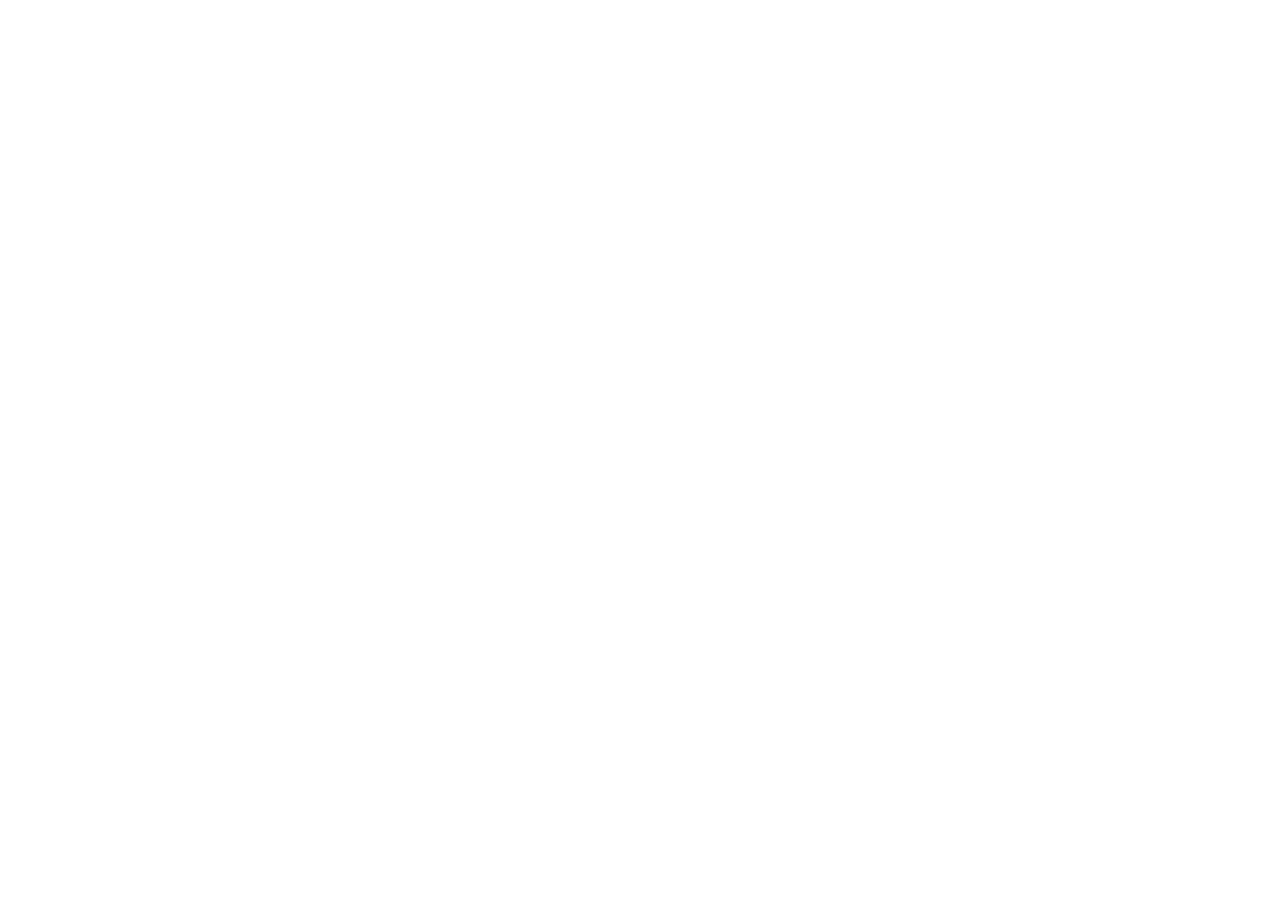
==== index.html @ 82290cc0 "primeiro commit" ====
<!DOCTYPE html>
<html lang="pt-br">
<head>
    <meta charset="UTF-8">
    <meta http-equiv="X-UA-Compatible" content="IE=edge">
    <meta name="viewport" content="width=device-width, initial-scale=1.0">
    <title>Document</title>
</head>
<body>
    
</body>
</html>
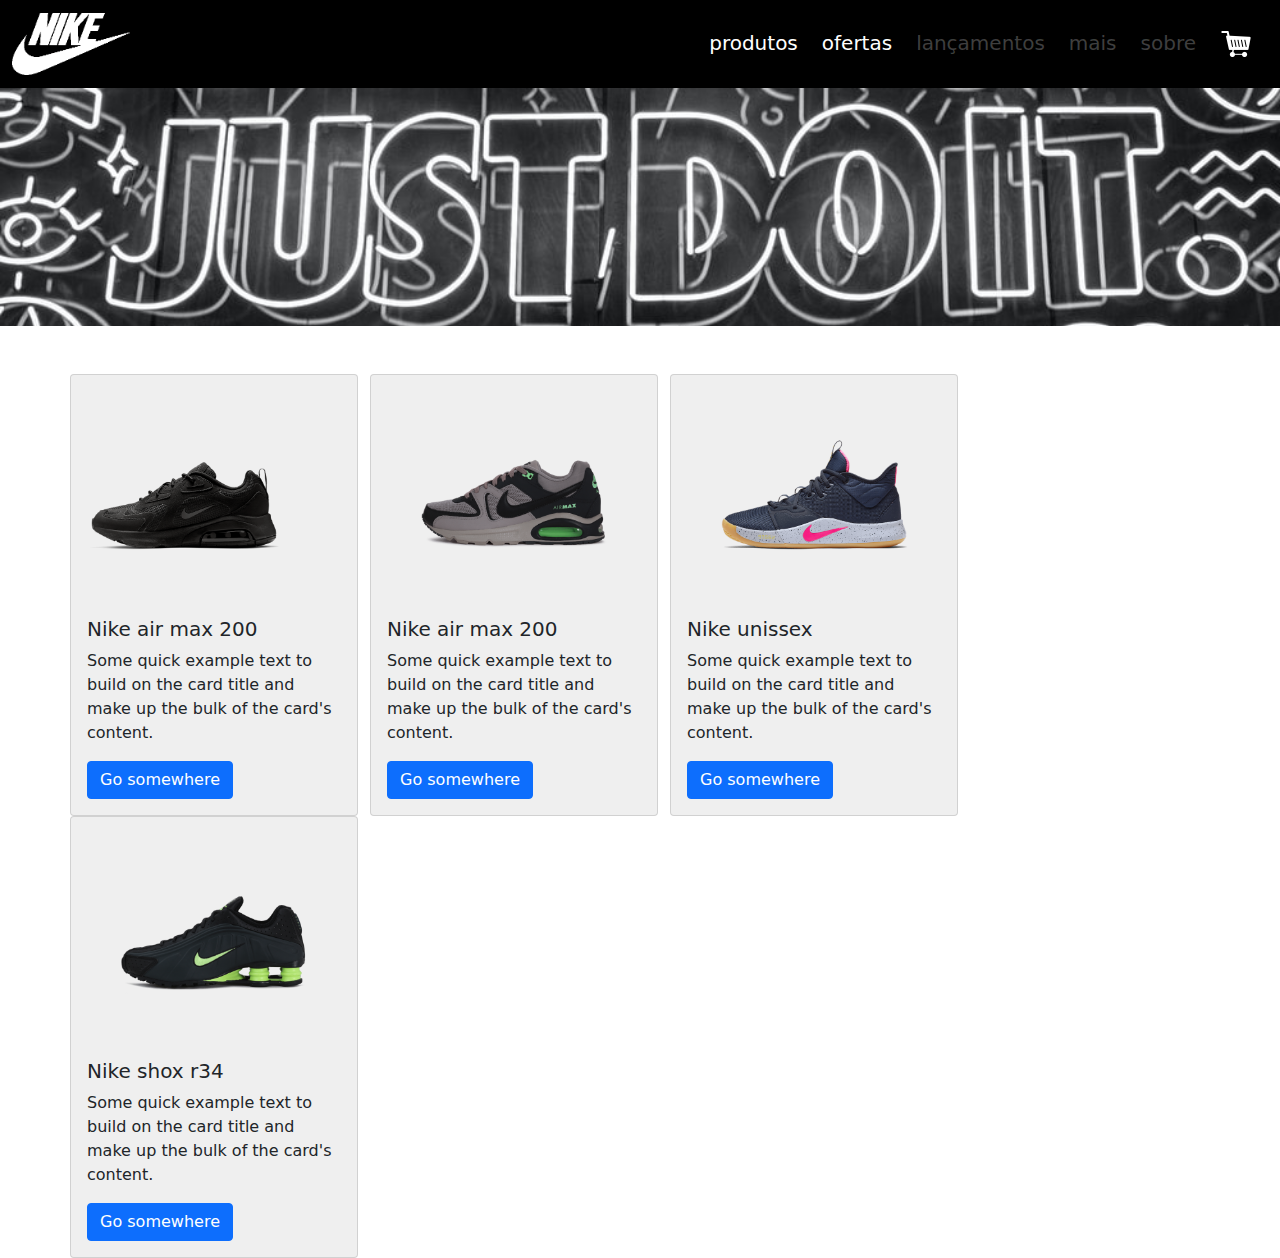
==== commit f296c951: "parte do top pronta" ====
--- a/index.html
+++ b/index.html
@@ -4,9 +4,91 @@
     <meta charset="UTF-8">
     <meta http-equiv="X-UA-Compatible" content="IE=edge">
     <meta name="viewport" content="width=device-width, initial-scale=1.0">
-    <title>Document</title>
+    <link rel="stylesheet" href="css/bootstrap.min.css">
+    <link rel="stylesheet" href="css/style.css">
+    <title>Nike story</title>
 </head>
 <body>
-    
+    <nav class="navbar navbar-expand-lg navbar-dark bg-black">
+        <div class="container-fluid d-flex justify-content-between">
+          <a class="navbar-brand" href="#"><img src="imagens/nikep_PNG4.png" alt="logo-nike" style=" width: 118px;;"></a>
+          <button class="navbar-toggler " type="button" data-bs-toggle="collapse" data-bs-target="#navbarSupportedContent" aria-controls="navbarSupportedContent" aria-expanded="false" aria-label="Toggle navigation">
+            <span class="navbar-toggler-icon"></span>
+          </button>
+          <div class="collapse navbar-collapse" id="navbarSupportedContent">
+            <ul class="navbar-nav  m-auto me-1 mr mb-2 mb-lg-0">
+              <li class="nav-item m-1">
+                <a class="nav-link active fs-5" aria-current="page" href="#">produtos</a>
+              </li>
+              <li class="nav-item m-1">
+                <a class="nav-link active fs-5" aria-current="page" href="#">ofertas</a>
+              </li>
+              <li class="nav-item m-1">
+                <a class="nav-link disabled fs-5" aria-current="page" href="#">lançamentos</a>
+              </li>
+              <li class="nav-item m-1">
+                <a class="nav-link disabled fs-5">mais</a>
+              </li>
+              <li class="nav-item m-1">
+                <a class="nav-link disabled fs-5">sobre</a>
+              </li>
+              <li class="nav-item m-1">
+                <a class="nav-link disabled"><img src="imagens/ico-carrinho.png" alt="ico-carrinho" style="width:32px;"></a>
+              </li>
+            </ul>
+          </div>
+        </div>
+    </nav>
+
+    <div class="img-top overflow-hidden" style="height: 238px;">
+        <img src="imagens/fundo.jpg" alt="imagen-top" style="width: 100%;">
+    </div>
+    <br><br>
+    <div class="container">
+        <div class="row row-cols-4">
+            <div class="col p-0 produt ">
+                <div class="card bg-produt" style="width: 18rem; ">
+                    <img src="imagens/tenis-nike-air-max-200.png" class="card-img-top img-produt" alt="tenis-nike-air-max-200">
+                    <div class="card-body">
+                    <h5 class="card-title">Nike air max 200</h5>
+                    <p class="card-text">Some quick example text to build on the card title and make up the bulk of the card's content.</p>
+                    <a href="#" class="btn btn-primary">Go somewhere</a>
+                    </div>
+                </div>
+            </div>
+            <div class="col p-0 produt ">
+                <div class="card bg-produt" style="width: 18rem;">
+                    <img src="imagens/tenis-nike-air-max-command.png" class="card-img-top img-produt m-auto" alt="tenis-nike-air-max-command">
+                    <div class="card-body">
+                      <h5 class="card-title">Nike air max 200</h5>
+                      <p class="card-text">Some quick example text to build on the card title and make up the bulk of the card's content.</p>
+                      <a href="#" class="btn btn-primary">Go somewhere</a>
+                    </div>
+                  </div>
+            </div>
+            <div class="col p-0 produt">
+                <div class="card bg-produt" style="width: 18rem;">
+                    <img src="imagens/tenis-nike-pg-3-unissex-black.png" class="card-img-top img-produt m-auto" alt="tenis-nike-pg-3-unissex-black">
+                    <div class="card-body">
+                      <h5 class="card-title">Nike unissex</h5>
+                      <p class="card-text">Some quick example text to build on the card title and make up the bulk of the card's content.</p>
+                      <a href="#" class="btn btn-primary">Go somewhere</a>
+                    </div>
+                  </div>
+            </div>
+            <div class="col p-0 produt">
+                <div class="card bg-produt" style="width: 18rem;">
+                    <img src="imagens/tenis-nike-shox-r4.png" class="card-img-top img-produt m-auto" alt="tenis-nike-shox-r4">
+                    <div class="card-body">
+                      <h5 class="card-title">Nike shox r34</h5>
+                      <p class="card-text">Some quick example text to build on the card title and make up the bulk of the card's content.</p>
+                      <a href="#" class="btn btn-primary">Go somewhere</a>
+                    </div>
+                  </div>
+            </div>
+        </div>
+      </div>
+
+    <script src="JavaScript/bootstrap.min.js"></script>
 </body>
 </html>--- a/css/style.css
+++ b/css/style.css
@@ -0,0 +1,9 @@
+.produt{
+    width: 300px;
+}
+.bg-produt{
+    background-color: #EFEFEF;
+}
+.img-produt{
+    width: 226px;
+}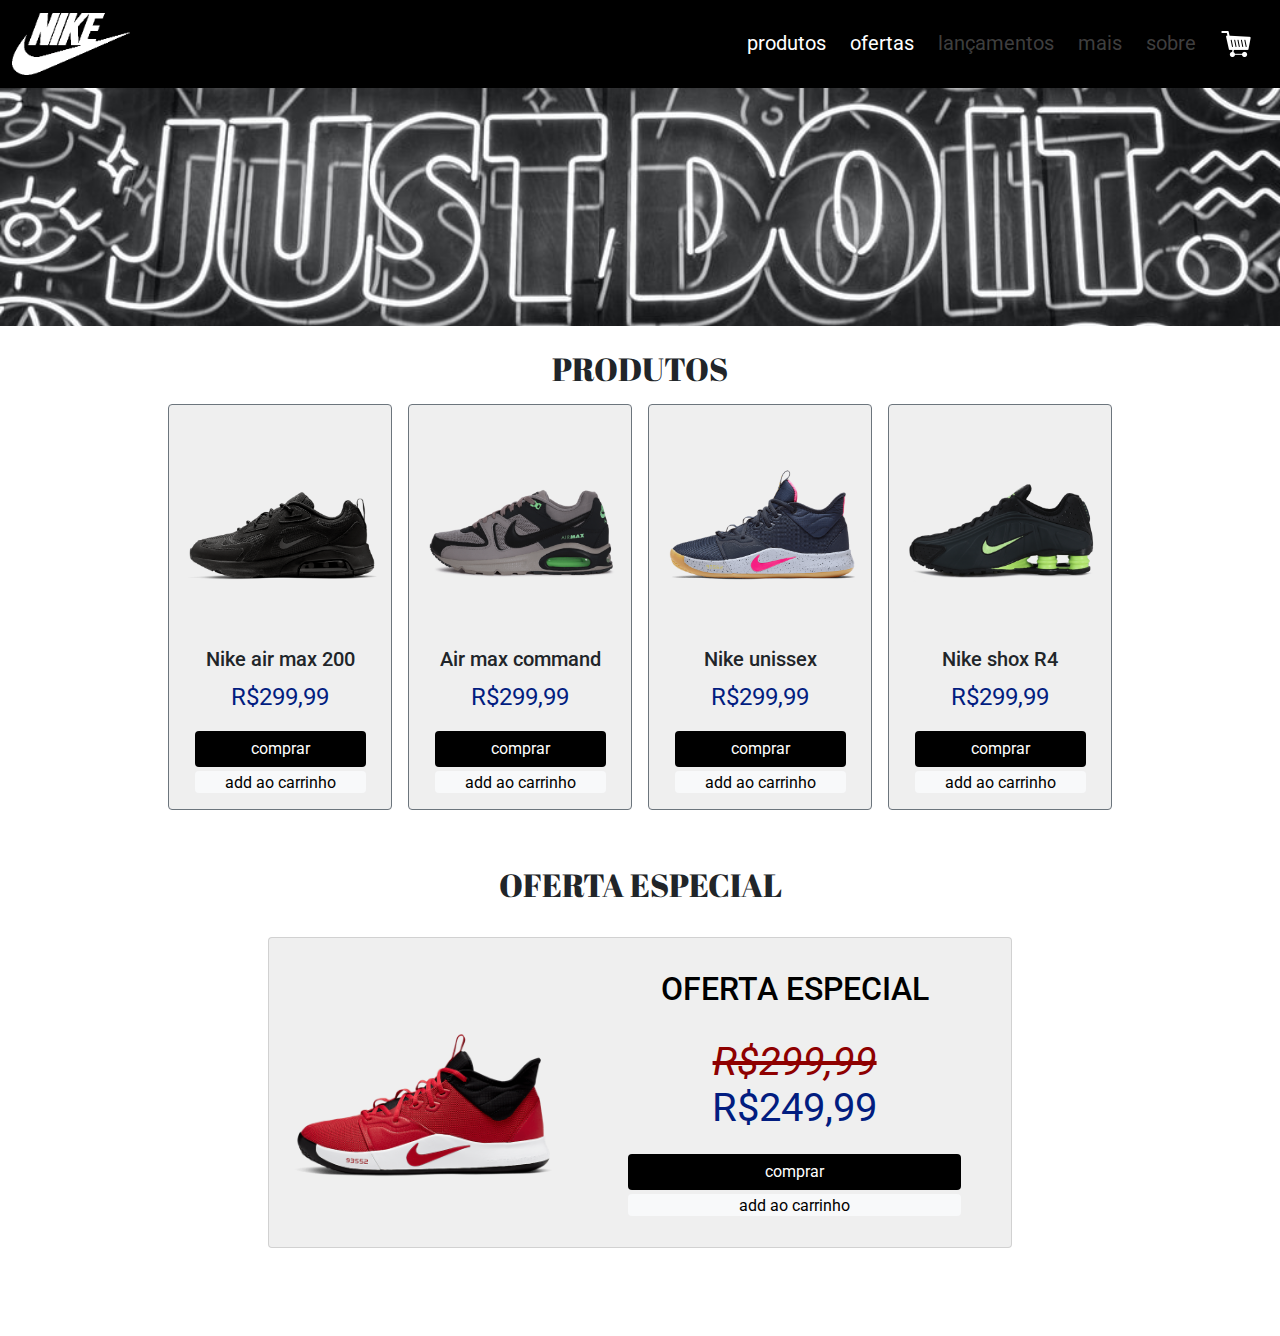
==== commit a2801707: "carrinho de compras sendo populado" ====
--- a/index.html
+++ b/index.html
@@ -18,10 +18,10 @@
           <div class="collapse navbar-collapse" id="navbarSupportedContent">
             <ul class="navbar-nav  m-auto me-1 mr mb-2 mb-lg-0">
               <li class="nav-item m-1">
-                <a class="nav-link active fs-5" aria-current="page" href="#">produtos</a>
+                <a class="nav-link active fs-5" aria-current="page" href="#produtos">produtos</a>
               </li>
               <li class="nav-item m-1">
-                <a class="nav-link active fs-5" aria-current="page" href="#">ofertas</a>
+                <a class="nav-link active fs-5" aria-current="page" href="#ofertas">ofertas</a>
               </li>
               <li class="nav-item m-1">
                 <a class="nav-link disabled fs-5" aria-current="page" href="#">lançamentos</a>
@@ -32,63 +32,98 @@
               <li class="nav-item m-1">
                 <a class="nav-link disabled fs-5">sobre</a>
               </li>
-              <li class="nav-item m-1">
-                <a class="nav-link disabled"><img src="imagens/ico-carrinho.png" alt="ico-carrinho" style="width:32px;"></a>
+              <li class="nav-item m-1 pointer" onclick="cartItens()">
+                <a class="nav-link disabled"  ><img src="imagens/ico-carrinho.png" alt="ico-carrinho" style="width:32px;" id="ico-cart"></a>
               </li>
             </ul>
           </div>
         </div>
     </nav>
-
-    <div class="img-top overflow-hidden" style="height: 238px;">
+    <div class="cart-itens overflow-scroll ">
+      <h1 class="text-center fs-3 ">Meus pedidos</h1>
+      <div class="pedidos ">
+      </div>
+        <div id="soma">
+          <span id="total">total:</span>
+          <br>
+          <br>
+          <a href="#" class="btn btn-primary bg-black border-0 comprar">finalizar compra</a>
+          <br>
+        </div>
+      
+    </div>
+    <div class="img-top overflow-hidden" style="max-height: 238px;">
         <img src="imagens/fundo.jpg" alt="imagen-top" style="width: 100%;">
     </div>
-    <br><br>
-    <div class="container">
-        <div class="row row-cols-4">
-            <div class="col p-0 produt ">
-                <div class="card bg-produt" style="width: 18rem; ">
-                    <img src="imagens/tenis-nike-air-max-200.png" class="card-img-top img-produt" alt="tenis-nike-air-max-200">
-                    <div class="card-body">
-                    <h5 class="card-title">Nike air max 200</h5>
-                    <p class="card-text">Some quick example text to build on the card title and make up the bulk of the card's content.</p>
-                    <a href="#" class="btn btn-primary">Go somewhere</a>
-                    </div>
-                </div>
-            </div>
-            <div class="col p-0 produt ">
-                <div class="card bg-produt" style="width: 18rem;">
-                    <img src="imagens/tenis-nike-air-max-command.png" class="card-img-top img-produt m-auto" alt="tenis-nike-air-max-command">
-                    <div class="card-body">
-                      <h5 class="card-title">Nike air max 200</h5>
-                      <p class="card-text">Some quick example text to build on the card title and make up the bulk of the card's content.</p>
-                      <a href="#" class="btn btn-primary">Go somewhere</a>
-                    </div>
-                  </div>
-            </div>
-            <div class="col p-0 produt">
-                <div class="card bg-produt" style="width: 18rem;">
-                    <img src="imagens/tenis-nike-pg-3-unissex-black.png" class="card-img-top img-produt m-auto" alt="tenis-nike-pg-3-unissex-black">
-                    <div class="card-body">
-                      <h5 class="card-title">Nike unissex</h5>
-                      <p class="card-text">Some quick example text to build on the card title and make up the bulk of the card's content.</p>
-                      <a href="#" class="btn btn-primary">Go somewhere</a>
-                    </div>
-                  </div>
-            </div>
-            <div class="col p-0 produt">
-                <div class="card bg-produt" style="width: 18rem;">
-                    <img src="imagens/tenis-nike-shox-r4.png" class="card-img-top img-produt m-auto" alt="tenis-nike-shox-r4">
-                    <div class="card-body">
-                      <h5 class="card-title">Nike shox r34</h5>
-                      <p class="card-text">Some quick example text to build on the card title and make up the bulk of the card's content.</p>
-                      <a href="#" class="btn btn-primary">Go somewhere</a>
-                    </div>
-                  </div>
-            </div>
+    <br>
+    <h1 class="text-center text-uppercase fs-2 f-destaque" id="produtos">produtos</h1>
+    <div class="container d-flex justify-content-center flex-wrap p-0 ">
+      
+      <div class="card bg-produt m-2 border-secondary" style="width: 14rem; ">
+        <img src="imagens/air-max-200.png" class="card-img-top img-produt" alt="tenis-nike-air-max-200">
+        <div class="card-body">
+          <h5 class="card-title text-center">Nike air max 200</h5>
+          <p class="card-text text-center fs-4 pre-color">R$299,99</p>
+          <button class="btn btn-primary bg-black border-0 comprar">comprar</button>
+          <button class="btn btn-primary border-0 add-cart p-0 mt-1 bg-light text-black" id="1">add ao carrinho</button>
         </div>
       </div>
 
+      <div class="card bg-produt m-2 border-secondary" style="width: 14rem; ">
+        <img src="imagens/air-max-command.png" class="card-img-top img-produt" alt="tenis-nike-air-max-200">
+        <div class="card-body">
+          <h5 class="card-title text-center">Air max command</h5>
+          <p class="card-text text-center fs-4 pre-color">R$299,99</p>
+          <button class="btn btn-primary bg-black border-0 comprar" >comprar</button>
+          <button class="btn btn-primary border-0 add-cart p-0 mt-1 bg-light text-black" id="2">add ao carrinho</button>
+        </div>
+      </div>
+
+      <div class="card bg-produt m-2 border-secondary" style="width: 14rem; ">
+        <img src="imagens/nike-unissex-black.png" class="card-img-top img-produt" alt="tenis-nike-air-max-200">
+        <div class="card-body">
+          <h5 class="card-title text-center ">Nike unissex</h5>
+          <p class="card-text text-center fs-4 pre-color">R$299,99</p>
+          <button class="btn btn-primary bg-black border-0 comprar" >comprar</button>
+          <button class="btn btn-primary border-0 add-cart p-0 mt-1 bg-light text-black" id="3">add ao carrinho</button>
+        </div>
+      </div>
+
+      <div class="card bg-produt m-2 border-secondary" style="width: 14rem; ">
+        <img src="imagens/nike-shox-r4.png" class="card-img-top img-produt" alt="tenis-nike-air-max-200">
+        <div class="card-body">
+          <h5 class="card-title text-center">Nike shox R4</h5>
+          <p class="card-text text-center fs-4 pre-color">R$299,99</p>
+          <button class="btn btn-primary bg-black border-0 comprar" >comprar</button>
+          <button class="btn btn-primary border-0 add-cart p-0 mt-1 bg-light text-black" id="4">add ao carrinho</button>
+        </div>
+      </div>
+    </div>
+    <br><br>
+    <h1 class="text-center text-uppercase fs-2 f-destaque">oferta especial</h1>
+    <br>
+    <section class="oferta container " style="width: 60%;">
+      
+      <div class="card mb-3 m-auto bg-produt text-black" >
+        <div class="row g-0">
+          <div class="col-lg-5 text-center">
+            <img src="imagens/nike-unissex.png" class="img-fluid img-card " alt="about" style="width: 380px;">
+          </div>
+          <div class="col-lg-7">
+            <div class="card-body  p-2">
+              <h1 class="fs-2 text-center m-4 text-uppercase" id="ofertas">oferta especial</h1>
+              <p class="fs-1 text-center fst-italic text-decoration-line-through de-prec mt-4"> R$299,99</p>
+              <p class="fs-1 text-center por-prec">R$249,99</p>
+              <button class="btn btn-primary bg-black border-0 comprar" style="width: 80%;">comprar</button>
+              <button class="btn btn-primary border-0 add-cart p-0 mt-1 bg-light text-black" id="5"style="width: 80%;">add ao carrinho</button>
+            </div>
+          </div>
+        </div>
+    </div>
+    </section>
+    <br><br><br>
+    <script src="JavaScript/jquerry.js"></script>
+    <script src="JavaScript/main.js"></script>
     <script src="JavaScript/bootstrap.min.js"></script>
 </body>
 </html>--- a/css/style.css
+++ b/css/style.css
@@ -1,3 +1,21 @@
+@import url('https://fonts.googleapis.com/css2?family=Roboto:ital,wght@0,400;0,500;1,400;1,500&display=swap');
+@import url('https://fonts.googleapis.com/css2?family=Abril+Fatface&display=swap');
+
+
+body{
+    font-family: 'Roboto', sans-serif;
+}
+
+.pointer:hover{
+    cursor: pointer;
+}
+.f-destaque{
+    font-family: 'Abril Fatface', cursive;
+}
+
+.pre-color{
+    color: #021D80;
+}
 .produt{
     width: 300px;
 }
@@ -6,4 +24,95 @@
 }
 .img-produt{
     width: 226px;
-}+}
+.borda-black{
+    border: 1px solid black;
+}
+.comprar{
+    width: 90% ;
+    display: block;
+    margin: auto;
+}
+.add-cart{
+    width: 90% ;
+    height: 22px ;
+    display: block;
+    margin: auto;
+}
+
+.de-prec{
+    color: #8E0000;
+}
+.por-prec{
+    color: #021D80;
+    margin-top: -30px;
+}
+
+.border-red{
+    border: 1px solid #8C0000;
+}
+
+.cart-itens{
+    transition: linear 0.2s;
+    transform: scaleX(0);
+    transform-origin: right;
+    right: 0;
+    position: absolute;
+    background-color: #EFEFEF;
+    width: 360px;
+    max-height: 550px;
+    z-index: 1000;
+    border:2px solid #8C0000;
+}
+.scale1{
+    transform: scaleX(1);
+    
+}
+
+.itens{
+    border-top: 1px solid black;
+    border-bottom: 1px solid black;
+    display: flex;
+}
+.itens > .img-cart{
+    width: 40%;
+}
+.itens > .sessao{
+    padding: 10px;
+    width: 60%;
+    display: block;
+    text-align: center;
+}
+.itens  .sessao h1{
+    font-size: 1.3rem;
+
+}
+.itens .sessao .quant{
+    display: flex;
+    justify-content: center;
+}
+
+.itens .sessao .quant input[type="number"]{
+    width: 45px;
+    margin:0px 5px;
+}
+
+.itens .sessao .quant label{
+    margin: 5px;
+}
+.itens .sessao .lixeira{
+    width: 20px;
+}
+.itens .sessao .remove{
+    display: block;
+    text-align: right;
+}
+.prec-color{
+    color: #021D80;
+    font-size: 20px;
+    margin: 20px 0px 0px 0px;
+}
+
+
+
+
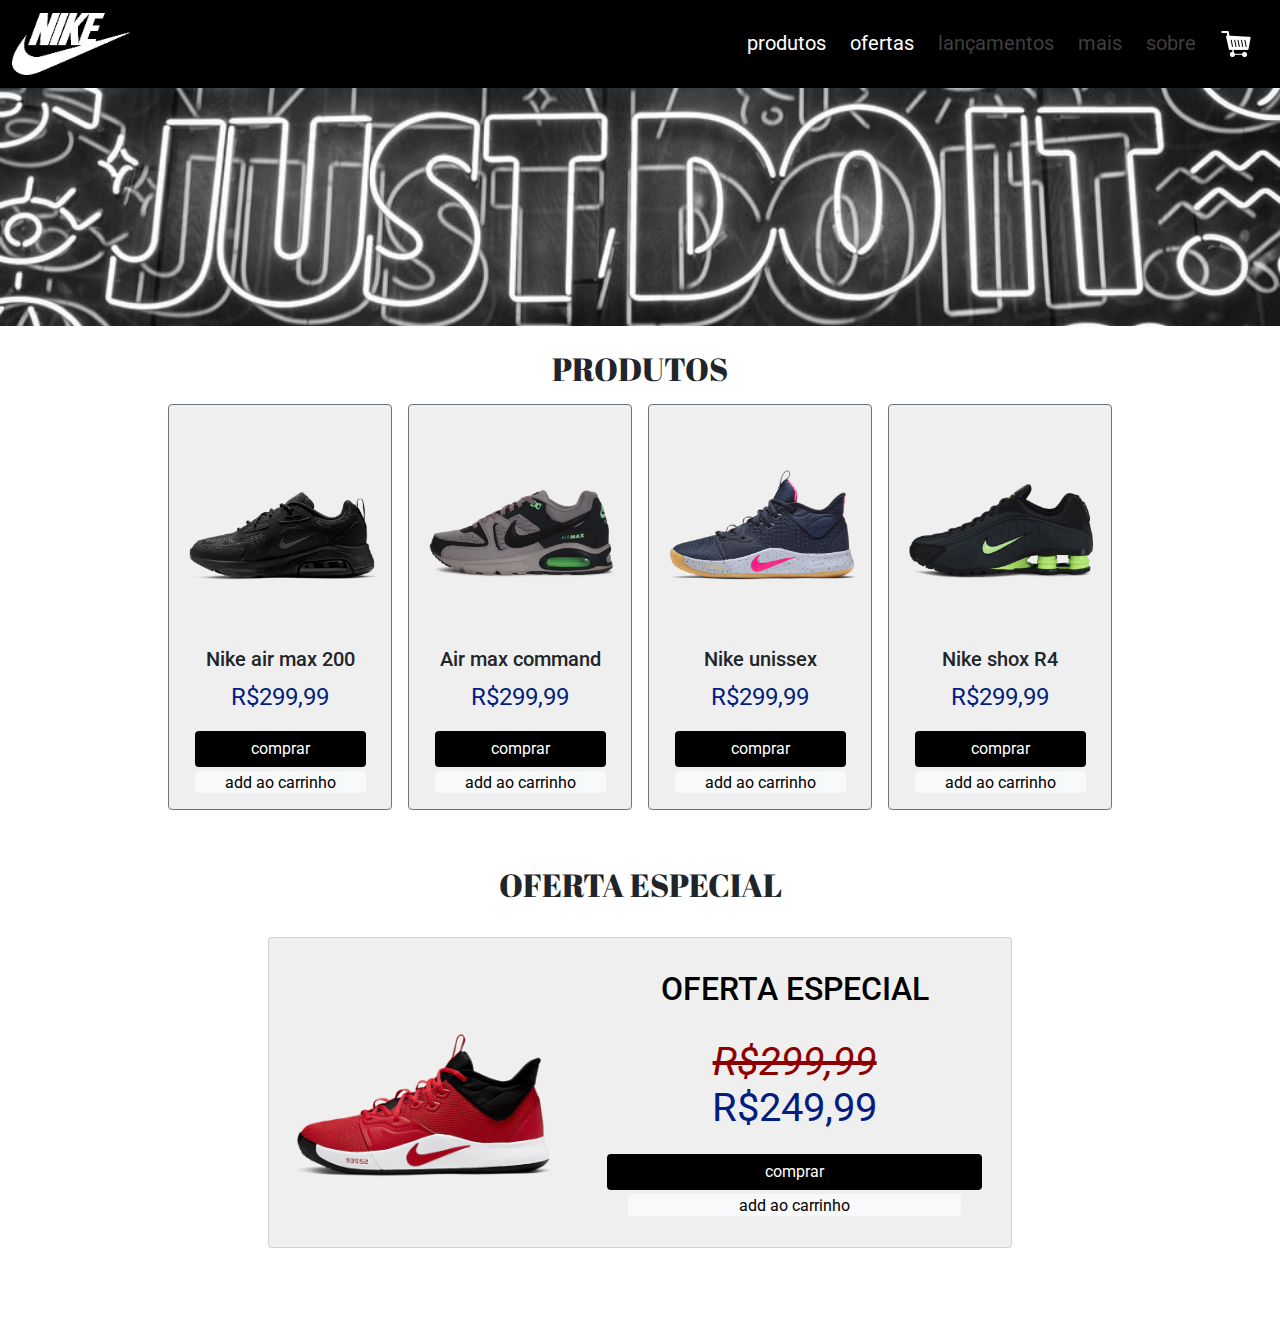
==== commit c3f7ba51: "finalizados os ajustes" ====
--- a/index.html
+++ b/index.html
@@ -43,11 +43,12 @@
       <h1 class="text-center fs-3 ">Meus pedidos</h1>
       <div class="pedidos ">
       </div>
-        <div id="soma">
-          <span id="total">total:</span>
+        <div id="soma" class="d-block text-center m-2" onclick="somar()">
+          <button class="btn btn-primary bg-black border-0 ">Soma total</button>
+          <span id="total">R$ 0,00</span>
           <br>
           <br>
-          <a href="#" class="btn btn-primary bg-black border-0 comprar">finalizar compra</a>
+          <a href="pagamento.html" class="btn btn-primary bg-black border-0 comprar">finalizar compra</a>
           <br>
         </div>
       
@@ -59,42 +60,42 @@
     <h1 class="text-center text-uppercase fs-2 f-destaque" id="produtos">produtos</h1>
     <div class="container d-flex justify-content-center flex-wrap p-0 ">
       
-      <div class="card bg-produt m-2 border-secondary" style="width: 14rem; ">
-        <img src="imagens/air-max-200.png" class="card-img-top img-produt" alt="tenis-nike-air-max-200">
+      <div class="card bg-produt m-2 border-secondary responsive">
+        <img src="imagens/air-max-200.png" class="card-img-top img-produt m-auto" alt="tenis-nike-air-max-200">
         <div class="card-body">
           <h5 class="card-title text-center">Nike air max 200</h5>
           <p class="card-text text-center fs-4 pre-color">R$299,99</p>
-          <button class="btn btn-primary bg-black border-0 comprar">comprar</button>
+          <a href="pagamento.html" class="text-decoration-none"><button class="btn btn-primary bg-black border-0 comprar">comprar</button></a>
           <button class="btn btn-primary border-0 add-cart p-0 mt-1 bg-light text-black" id="1">add ao carrinho</button>
         </div>
       </div>
 
-      <div class="card bg-produt m-2 border-secondary" style="width: 14rem; ">
-        <img src="imagens/air-max-command.png" class="card-img-top img-produt" alt="tenis-nike-air-max-200">
+      <div class="card bg-produt m-2 border-secondary responsive">
+        <img src="imagens/air-max-command.png" class="card-img-top img-produt m-auto" alt="tenis-nike-air-max-200">
         <div class="card-body">
           <h5 class="card-title text-center">Air max command</h5>
           <p class="card-text text-center fs-4 pre-color">R$299,99</p>
-          <button class="btn btn-primary bg-black border-0 comprar" >comprar</button>
+          <a href="pagamento.html" class="text-decoration-none"><button class="btn btn-primary bg-black border-0 comprar">comprar</button></a>
           <button class="btn btn-primary border-0 add-cart p-0 mt-1 bg-light text-black" id="2">add ao carrinho</button>
         </div>
       </div>
 
-      <div class="card bg-produt m-2 border-secondary" style="width: 14rem; ">
-        <img src="imagens/nike-unissex-black.png" class="card-img-top img-produt" alt="tenis-nike-air-max-200">
+      <div class="card bg-produt m-2 border-secondary responsive">
+        <img src="imagens/nike-unissex-black.png" class="card-img-top img-produt m-auto" alt="tenis-nike-air-max-200">
         <div class="card-body">
           <h5 class="card-title text-center ">Nike unissex</h5>
           <p class="card-text text-center fs-4 pre-color">R$299,99</p>
-          <button class="btn btn-primary bg-black border-0 comprar" >comprar</button>
+          <a href="pagamento.html" class="text-decoration-none"><button class="btn btn-primary bg-black border-0 comprar">comprar</button></a>
           <button class="btn btn-primary border-0 add-cart p-0 mt-1 bg-light text-black" id="3">add ao carrinho</button>
         </div>
       </div>
 
-      <div class="card bg-produt m-2 border-secondary" style="width: 14rem; ">
-        <img src="imagens/nike-shox-r4.png" class="card-img-top img-produt" alt="tenis-nike-air-max-200">
+      <div class="card bg-produt m-2 border-secondary responsive" >
+        <img src="imagens/nike-shox-r4.png" class="card-img-top img-produt m-auto" alt="tenis-nike-air-max-200">
         <div class="card-body">
           <h5 class="card-title text-center">Nike shox R4</h5>
           <p class="card-text text-center fs-4 pre-color">R$299,99</p>
-          <button class="btn btn-primary bg-black border-0 comprar" >comprar</button>
+          <a href="pagamento.html" class="text-decoration-none"><button class="btn btn-primary bg-black border-0 comprar">comprar</button></a>
           <button class="btn btn-primary border-0 add-cart p-0 mt-1 bg-light text-black" id="4">add ao carrinho</button>
         </div>
       </div>
@@ -102,7 +103,7 @@
     <br><br>
     <h1 class="text-center text-uppercase fs-2 f-destaque">oferta especial</h1>
     <br>
-    <section class="oferta container " style="width: 60%;">
+    <section class="oferta container " >
       
       <div class="card mb-3 m-auto bg-produt text-black" >
         <div class="row g-0">
@@ -114,7 +115,7 @@
               <h1 class="fs-2 text-center m-4 text-uppercase" id="ofertas">oferta especial</h1>
               <p class="fs-1 text-center fst-italic text-decoration-line-through de-prec mt-4"> R$299,99</p>
               <p class="fs-1 text-center por-prec">R$249,99</p>
-              <button class="btn btn-primary bg-black border-0 comprar" style="width: 80%;">comprar</button>
+              <a href="pagamento.html" class="text-decoration-none"><button class="btn btn-primary bg-black border-0 comprar">comprar</button></a>
               <button class="btn btn-primary border-0 add-cart p-0 mt-1 bg-light text-black" id="5"style="width: 80%;">add ao carrinho</button>
             </div>
           </div>
--- a/css/style.css
+++ b/css/style.css
@@ -105,14 +105,33 @@
 }
 .itens .sessao .remove{
     display: block;
-    text-align: right;
+    margin-left: 80%;
 }
 .prec-color{
     color: #021D80;
     font-size: 20px;
     margin: 20px 0px 0px 0px;
 }
+.oferta{
+    width: 60%;
+}
+@media (max-width:600px) {
+    .oferta{
+        width: 80%;
+    }
+}
+
+.responsive{
+    width: 14rem;
+}
+
+@media (max-width:479px) {
+    .responsive{
+        width:80% ;
+    }
+}
 
 
 
 
+
